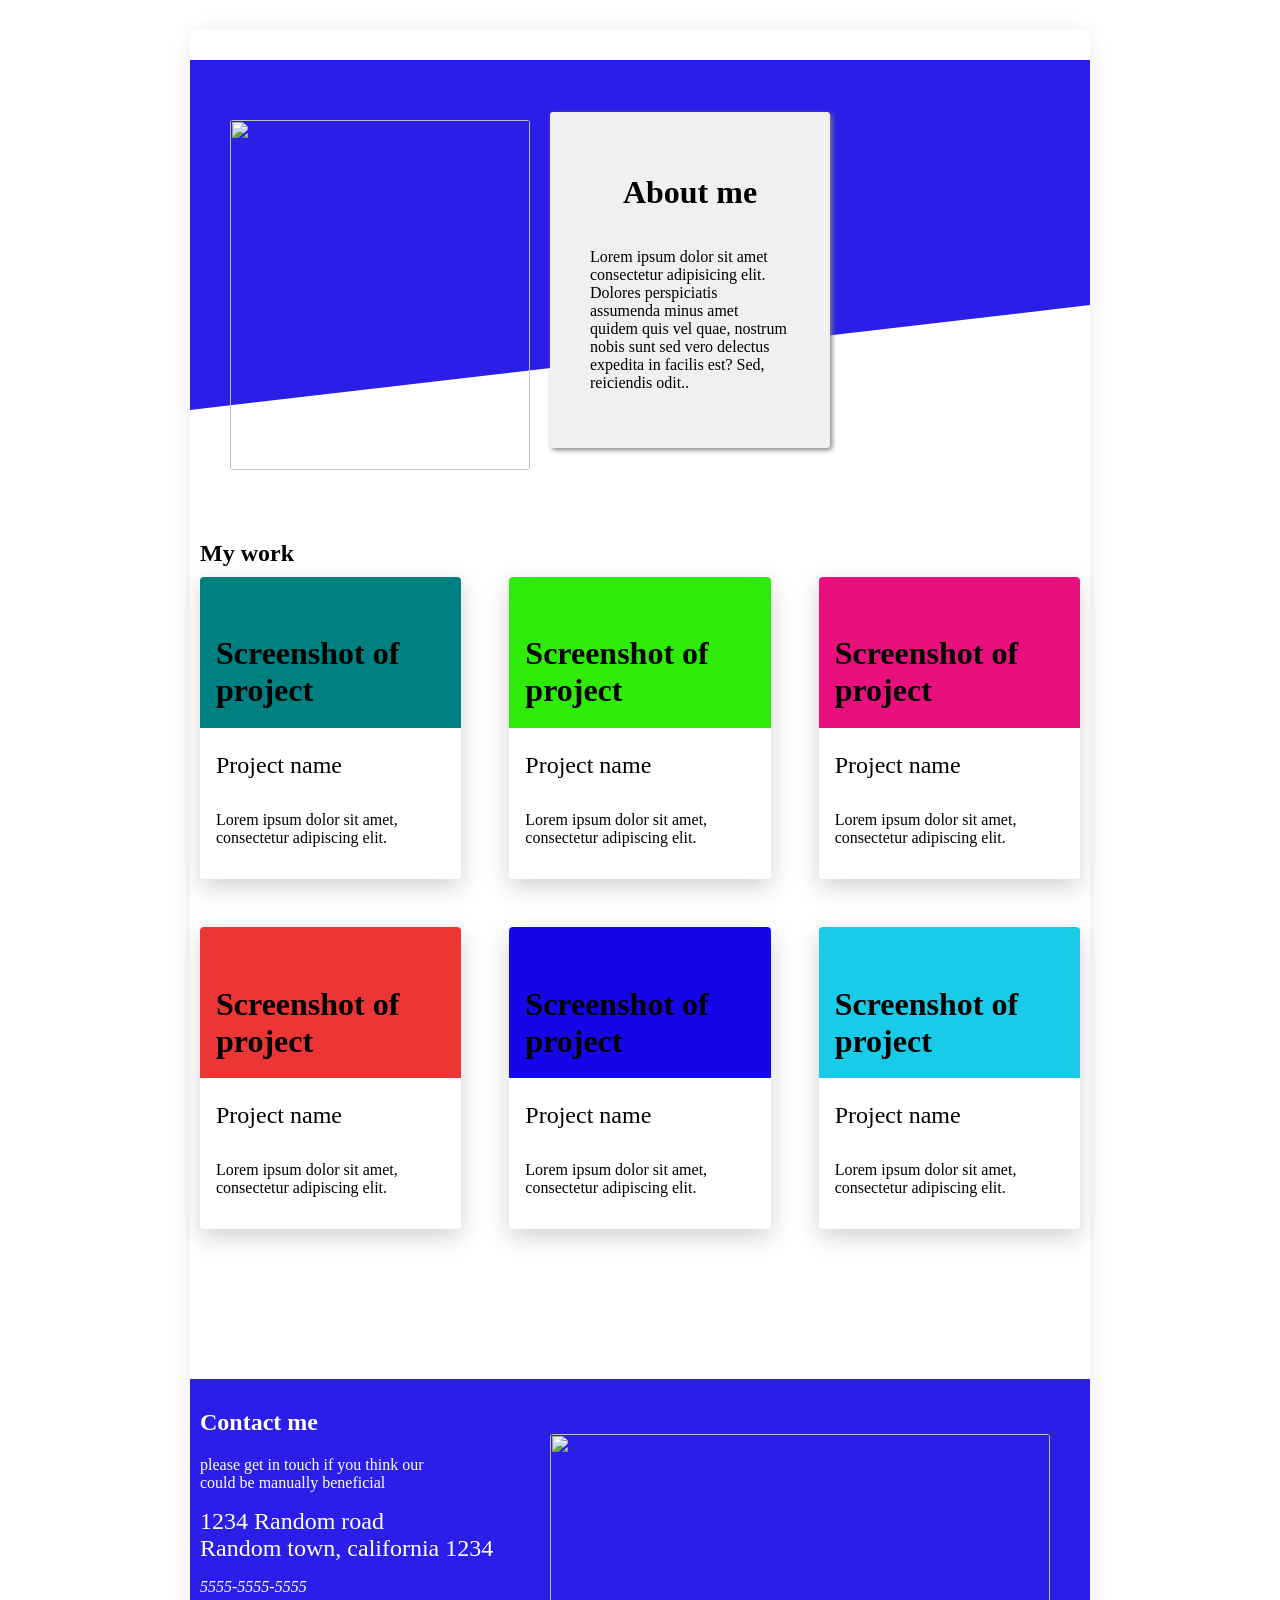
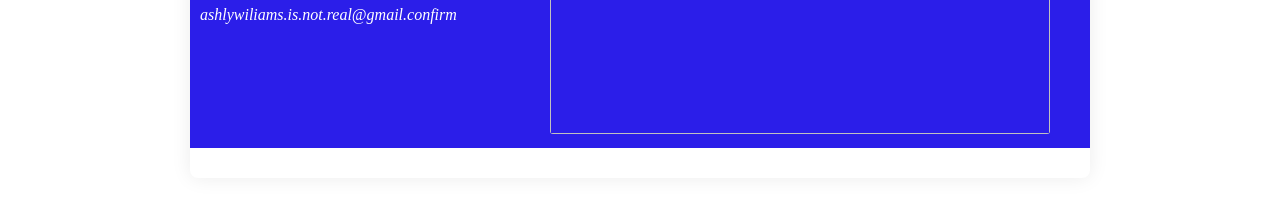
==== index.html @ 10934ab1 "Add files via upload" ====
<!DOCTYPE html>
<html lang="en">
<head>
    <meta charset="UTF-8">
    <meta name="viewport" content="width=device-width, initial-scale=1.0">
    <title>Homepage</title>
   <link rel="stylesheet" href="https://cdn.jsdelivr.net/npm/@mdi/font@7.4.47/css/materialdesignicons.min.css"> 
    <link rel="stylesheet" href="prac.css">
</head>
<body>
  <div class="container">
    <div class="top">
    <div class="head">
        <img src="img/school.jpg" alt="">
        <div class="about">
            <h1>About me</h1>
            <p>Lorem ipsum dolor sit amet consectetur adipisicing elit. Dolores perspiciatis assumenda minus amet quidem quis vel quae, nostrum nobis sunt sed vero delectus expedita in facilis est? Sed, reiciendis odit..</p>
            <div class="icon-top">
              <i class="mdi mdi-github"></i>
              <i class="mdi mdi-linkedin"></i>
              <i class="mdi mdi-twitter"></i>
              
            </div>
        </div>
    </div>
    </div>
    <section class="main">
        <div class="project">
            <h2>My work</h2>
            <div class="project-grid">
              <div class="card">
                <h4>Screenshot of project</h4>
                <div class="project-row">
                <a>Project name</a>
                 <div class="icon">
            <i class="mdi mdi-linkedin"></i>
            <i class="mdi mdi-export-variant"></i>
            </div>
            </div>
          <p>Lorem ipsum dolor sit amet, consectetur adipiscing elit.</p>
          
            </div>
            <div class="card-2">
                <h4>Screenshot of project</h4>
                <div class="project-row">
                <a>Project name</a>
                 <div class="icon">
            <i class="mdi mdi-linkedin"></i>
            <i class="mdi mdi-export-variant"></i>
            </div>
            </div>
          <p>Lorem ipsum dolor sit amet, consectetur adipiscing elit.</p>
         
             </div>
                <div class="card-3">
               <h4>Screenshot of project</h4>
               <div class="project-row">
               <a>Project name</a>                <div class="icon">
            <i class="mdi mdi-linkedin"></i>
            <i class="mdi mdi-export-variant"></i>
            </div>
            </div>
          <p>Lorem ipsum dolor sit amet, consectetur adipiscing elit.</p>
         
              </div>
                  <div class="card-4">
               <h4>Screenshot of project</h4>
               <div class="project-row">

               <a>Project name</a>
                <div class="icon">
            <i class="mdi mdi-linkedin"></i>
            <i class="mdi mdi-export-variant"></i>
            </div>
            </div>
          <p>Lorem ipsum dolor sit amet, consectetur adipiscing elit.</p>
          
              </div>
                  <div class="card-5">
               <h4>Screenshot of project</h4>
                <div class="project-row">
               <a>Project name</a>
                <div class="icon">
            <i class="mdi mdi-linkedin"></i>
            <i class="mdi mdi-export-variant"></i>
            </div>
            </div>
          <p>Lorem ipsum dolor sit amet, consectetur adipiscing elit.</p>
         
              </div>
                  <div class="card-6">
               <h4>Screenshot of project</h4>
                <div class="project-row">
               <a>Project name</a>
                <div class="icon">
            <i class="mdi mdi-linkedin"></i>
            <i class="mdi mdi-export-variant"></i>
            </div>
            </div>
          <p>Lorem ipsum dolor sit amet, consectetur adipiscing elit.</p>
          
             </div>
                 
            </div>
</div>
    </section>
    <div class="down">
      <h2> Contact me</h2>
<p> please get in touch if you think our <br> could be manually beneficial</br></p>
<a>1234 Random road <br> Random town, california 1234</br> </a>
<p></p>
<div class="icon-2">
  <i class="mdi mdi-phone-outline">5555-5555-5555</i>
  <i class="mdi mdi-email-outline">ashlywiliams.is.not.real@gmail.confirm</i>
<div class="icon-3">
  <i class="mdi mdi-linkedin"></i>
  <i class="mdi mdi-twitter"></i>
  <i class="mdi mdi-reddit"></i>
  </div>

</div>
<div class="img2">
<img src="img/admin.jpeg" alt=""></div>
</div>
    </div>
</body>
</html>
---- prac.css ----
.container {
  max-width: 900px;
  margin: 30px auto;
  background: #fff;
  border-radius: 8px;
  box-shadow: 0 0 20px rgba(0,0,0,0.08);
  padding: 30px 0;
}


.top{
  position: relative;
  /* background-color: rgb(43, 30, 233); */
  padding: 40px 10px 10px 10px;
  margin-bottom: 20px;
  overflow: visible;
}
.top::before {
  content: "";
  position: absolute;
  top: 0; left: 0; right: 0;
  height: 350px;
  background: rgb(43, 30, 233);
  clip-path: polygon(0 0, 100% 0, 100% 70%, 0 100%);
  z-index: 0;
}

.head{
    display: flex;
    align-items: center;
    gap: none;
    margin: 20px;
     z-index: 1;
     position: relative;
}

img{
    width: 300px;
    height: 350px;
    border-radius: 3px;
    margin-left: 10px;
    object-fit: cover;
}

.about{
    background-color: rgb(240, 240, 240);
    padding: 20px;
    margin-top: -30px;
    margin-left: 20px;
    width: 200px;
    border-radius: 3px;
    box-shadow: 2px 2px 5px gray;
    display: flex;
  flex-wrap: wrap; /* Allows items to wrap on smaller screens */
  align-items: flex-start;
  justify-content: center;
  padding: 40px;
  
 
}

.main{
  display: flex;
  gap: 2rem;
  margin-bottom: 150px; 
  margin-left: 10px;
  margin-right: 10px;
}

.project {
  flex: 3;
  left: 5px;
}

.project h2 {
  margin-bottom: 10px;
}

.project-grid {
  display: grid;
  grid-template-columns: repeat(3, 1fr);
  gap: 3rem;
}
.project-row {
  display: flex;
  align-items: center;
  justify-content: space-between;
  margin-bottom: 1rem;
}

.card{
  background-color: green;
  padding: 1rem;
  border-radius: 4px;
  box-shadow: 0px 8px 24px rgba(0, 0, 0, 0.18);
  display: flex;
  flex-direction: column;
  justify-content: space-between;
   background: linear-gradient(to bottom, teal 50%,white 50%);

}


.card-2{
   background-color: green;
  padding: 1rem;
  border-radius: 4px;
  box-shadow: 0px 8px 24px rgba(0, 0, 0, 0.18);
  display: flex;
  flex-direction: column;
  justify-content: space-between;
  background: linear-gradient(to bottom, rgb(46, 236, 8) 50%,white 50%);
}
.card-3{
   background-color: green;
  padding: 1rem;
  border-radius: 4px;
  box-shadow: 0px 8px 24px rgba(0, 0, 0, 0.18);
  display: flex;
  flex-direction: column;
  justify-content: space-between;
  background: linear-gradient(to bottom, rgb(231, 16, 124) 50%,white 50%);
}
.card-4{ background-color: green;
  padding: 1rem;
  border-radius: 4px;
  box-shadow: 0px 8px 24px rgba(0, 0, 0, 0.18);
  display: flex;
  flex-direction: column;
  justify-content: space-between;
 background: linear-gradient(to bottom, rgb(236, 53, 53) 50%,white 50%);}
  .card-5{
     background-color: green;
  padding: 1rem;
  border-radius: 4px;
  box-shadow: 0px 8px 24px rgba(0, 0, 0, 0.18);
  display: flex;
  flex-direction: column;
  justify-content: space-between;
 background: linear-gradient(to bottom, rgb(21, 5, 233) 50%,white 50%);}
.card-6{
   background-color: green;
  padding: 1rem;
  border-radius: 4px;
  box-shadow: 0px 8px 24px rgba(0, 0, 0, 0.18);
  display: flex;
  flex-direction: column;
  justify-content: space-between;
 background: linear-gradient(to bottom, rgb(25, 202, 233) 50%,white 50%);}

.icon {
  margin-top: 10px;
  font-size: 1.2rem;
  color: #666;
  display: flex;
  gap: 10px;
justify-content: flex-end;
}
.down{
    background-color: rgb(43, 30, 233);
    padding: 10px;
    margin-top: 20px;
    color: white;
   
}
.icon-2{
  display: flex;
  flex-direction: column; 
  gap: 10px;             
  align-items: flex-start; 
}
.icon-3{
  color: black;
}
.img2 img{
  margin-left: 350px;
  margin-top: -200px;
  width: 500px;
  height: 300px;

}
a{
  font-size: x-large;
}
h4{
  font-size: xx-large;
  font-weight: bolder;
}
.icon-top{
justify-content: flex-end;
display: flex;
gap: 10px;
margin-left: 200px;

}
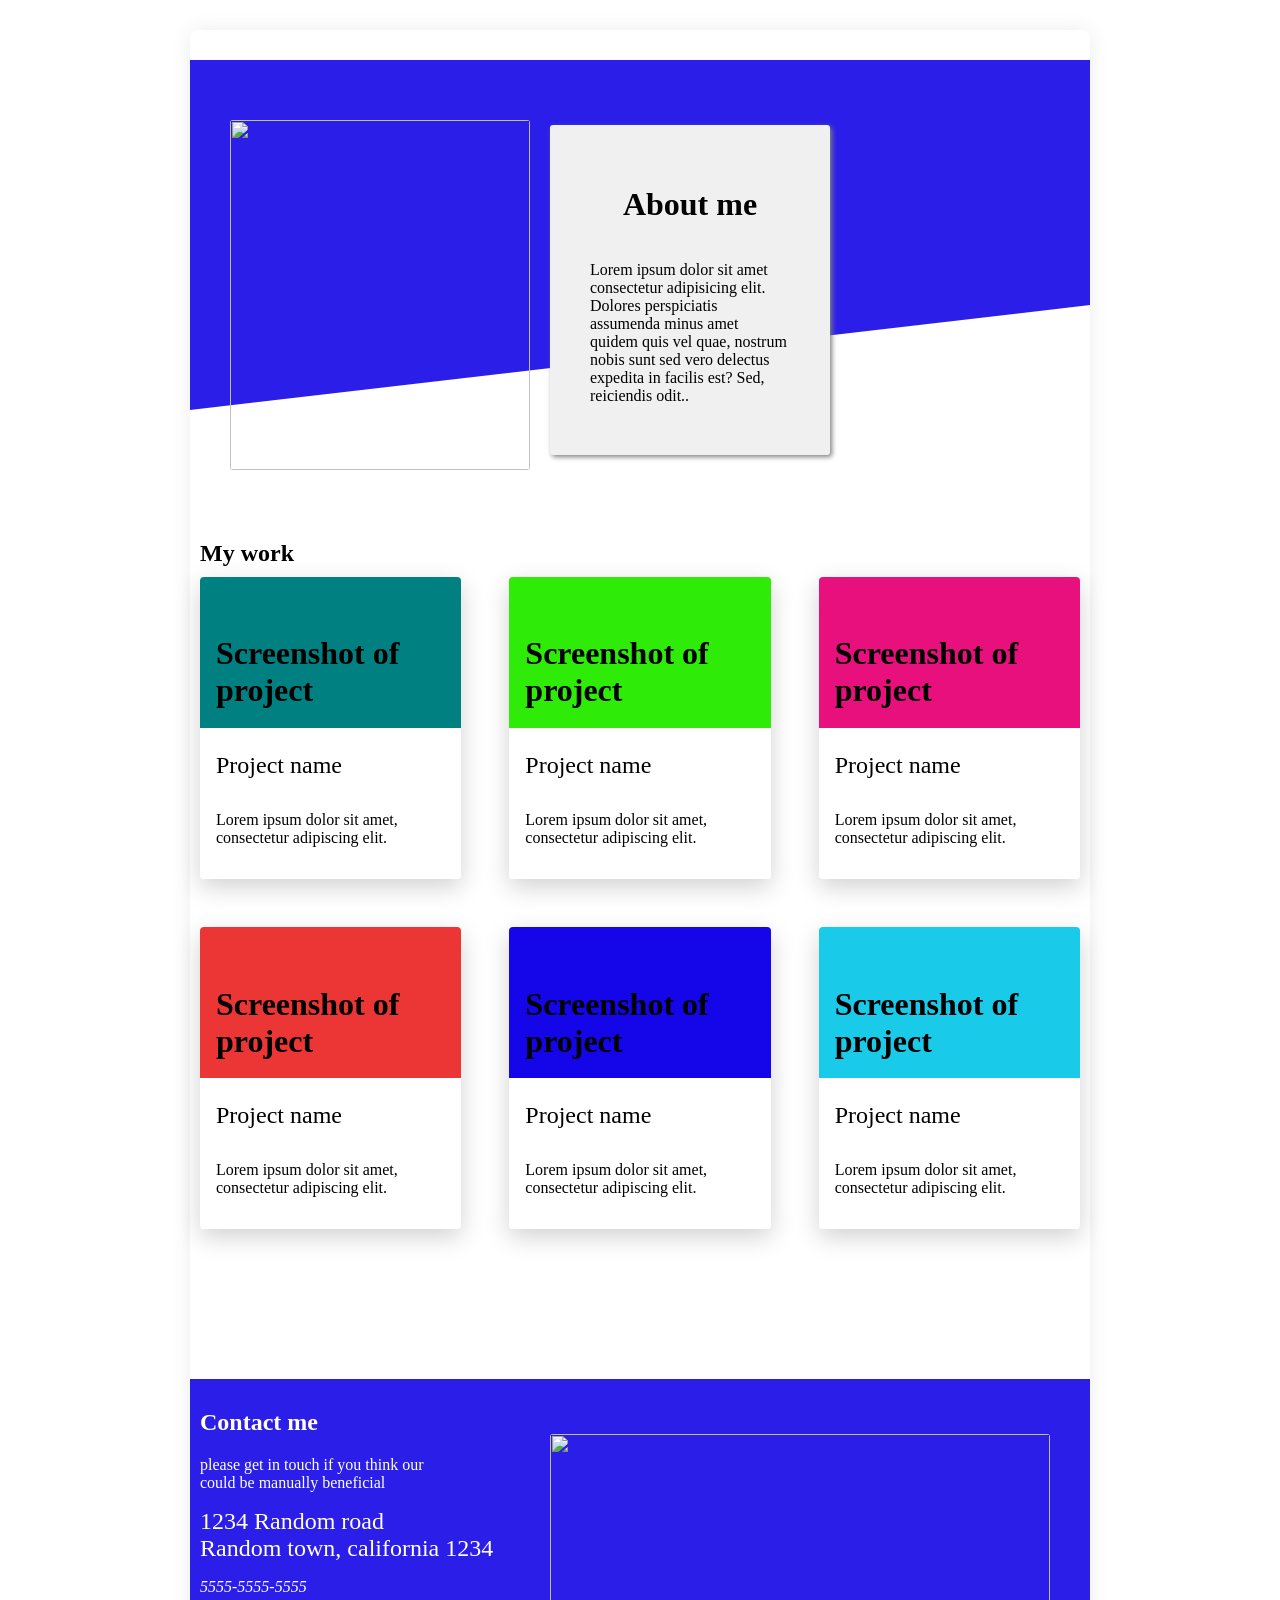
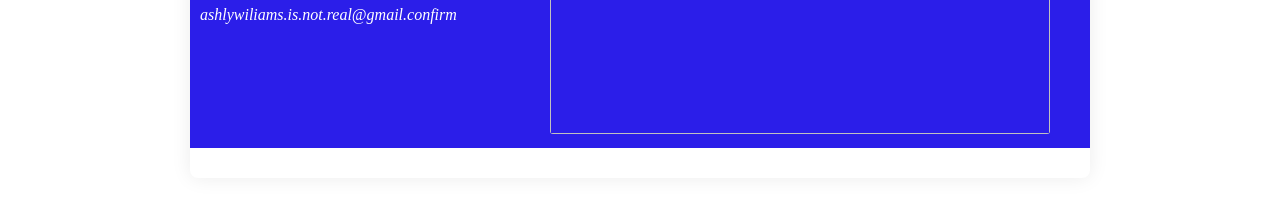
==== commit 1a380cd7: "Add files via upload" ====
--- a/index.html
+++ b/index.html
@@ -5,7 +5,7 @@
     <meta name="viewport" content="width=device-width, initial-scale=1.0">
     <title>Homepage</title>
    <link rel="stylesheet" href="https://cdn.jsdelivr.net/npm/@mdi/font@7.4.47/css/materialdesignicons.min.css"> 
-    <link rel="stylesheet" href="prac.css">
+    <link rel="stylesheet" href="index.css">
 </head>
 <body>
   <div class="container">
--- a/index.css
+++ b/index.css
@@ -0,0 +1,195 @@
+.container {
+  max-width: 900px;
+  margin: 30px auto;
+  background: #fff;
+  border-radius: 8px;
+  box-shadow: 0 0 20px rgba(0,0,0,0.08);
+  padding: 30px 0;
+}
+
+
+.top{
+  position: relative;
+  padding: 40px 10px 10px 10px;
+  margin-bottom: 20px;
+  overflow: visible;
+}
+.top::before {
+  content: "";
+  position: absolute;
+  top: 0; left: 0; right: 0;
+  height: 350px;
+  background: rgb(43, 30, 233);
+  clip-path: polygon(0 0, 100% 0, 100% 70%, 0 100%);
+  z-index: 0;
+}
+
+.head{
+    display: flex;
+    align-items: center;
+    gap: none;
+    margin: 20px;
+     z-index: 1;
+     position: relative;
+}
+
+img{
+    width: 300px;
+    height: 350px;
+    border-radius: 3px;
+    margin-left: 10px;
+    object-fit: cover;
+}
+
+.about{
+    background-color: rgb(240, 240, 240);
+    padding: 20px;
+    margin-top: -10px;
+    margin-left: 20px;
+    width: 200px;
+    height: 250px;
+    border-radius: 3px;
+    box-shadow: 2px 2px 5px gray;
+    display: flex;
+  flex-wrap: wrap; 
+  align-items: flex-start;
+  justify-content: center;
+  padding: 40px;
+  
+ 
+}
+
+.main{
+  display: flex;
+  gap: 2rem;
+  margin-bottom: 150px; 
+  margin-left: 10px;
+  margin-right: 10px;
+}
+
+.project {
+  flex: 3;
+  left: 5px;
+}
+
+.project h2 {
+  margin-bottom: 10px;
+}
+
+.project-grid {
+  display: grid;
+  grid-template-columns: repeat(3, 1fr);
+  gap: 3rem;
+}
+.project-row {
+  display: flex;
+  align-items: center;
+  justify-content: space-between;
+  margin-bottom: 1rem;
+}
+
+.card{
+  background-color: green;
+  padding: 1rem;
+  border-radius: 4px;
+  box-shadow: 0px 8px 24px rgba(0, 0, 0, 0.18);
+  display: flex;
+  flex-direction: column;
+  justify-content: space-between;
+   background: linear-gradient(to bottom, teal 50%,white 50%);
+
+}
+
+
+.card-2{
+   background-color: green;
+  padding: 1rem;
+  border-radius: 4px;
+  box-shadow: 0px 8px 24px rgba(0, 0, 0, 0.18);
+  display: flex;
+  flex-direction: column;
+  justify-content: space-between;
+  background: linear-gradient(to bottom, rgb(46, 236, 8) 50%,white 50%);
+}
+.card-3{
+   background-color: green;
+  padding: 1rem;
+  border-radius: 4px;
+  box-shadow: 0px 8px 24px rgba(0, 0, 0, 0.18);
+  display: flex;
+  flex-direction: column;
+  justify-content: space-between;
+  background: linear-gradient(to bottom, rgb(231, 16, 124) 50%,white 50%);
+}
+.card-4{ background-color: green;
+  padding: 1rem;
+  border-radius: 4px;
+  box-shadow: 0px 8px 24px rgba(0, 0, 0, 0.18);
+  display: flex;
+  flex-direction: column;
+  justify-content: space-between;
+ background: linear-gradient(to bottom, rgb(236, 53, 53) 50%,white 50%);}
+  .card-5{
+     background-color: green;
+  padding: 1rem;
+  border-radius: 4px;
+  box-shadow: 0px 8px 24px rgba(0, 0, 0, 0.18);
+  display: flex;
+  flex-direction: column;
+  justify-content: space-between;
+ background: linear-gradient(to bottom, rgb(21, 5, 233) 50%,white 50%);}
+.card-6{
+   background-color: green;
+  padding: 1rem;
+  border-radius: 4px;
+  box-shadow: 0px 8px 24px rgba(0, 0, 0, 0.18);
+  display: flex;
+  flex-direction: column;
+  justify-content: space-between;
+ background: linear-gradient(to bottom, rgb(25, 202, 233) 50%,white 50%);}
+
+.icon {
+  margin-top: 10px;
+  font-size: 1.2rem;
+  color: #666;
+  display: flex;
+  gap: 10px;
+justify-content: flex-end;
+}
+.down{
+    background-color: rgb(43, 30, 233);
+    padding: 10px;
+    margin-top: 20px;
+    color: white;
+   
+}
+.icon-2{
+  display: flex;
+  flex-direction: column; 
+  gap: 10px;             
+  align-items: flex-start; 
+}
+.icon-3{
+  color: black;
+}
+.img2 img{
+  margin-left: 350px;
+  margin-top: -200px;
+  width: 500px;
+  height: 300px;
+
+}
+a{
+  font-size: x-large;
+}
+h4{
+  font-size: xx-large;
+  font-weight: bolder;
+}
+.icon-top{
+justify-content: flex-end;
+display: flex;
+gap: 10px;
+margin-left: 200px;
+
+}
